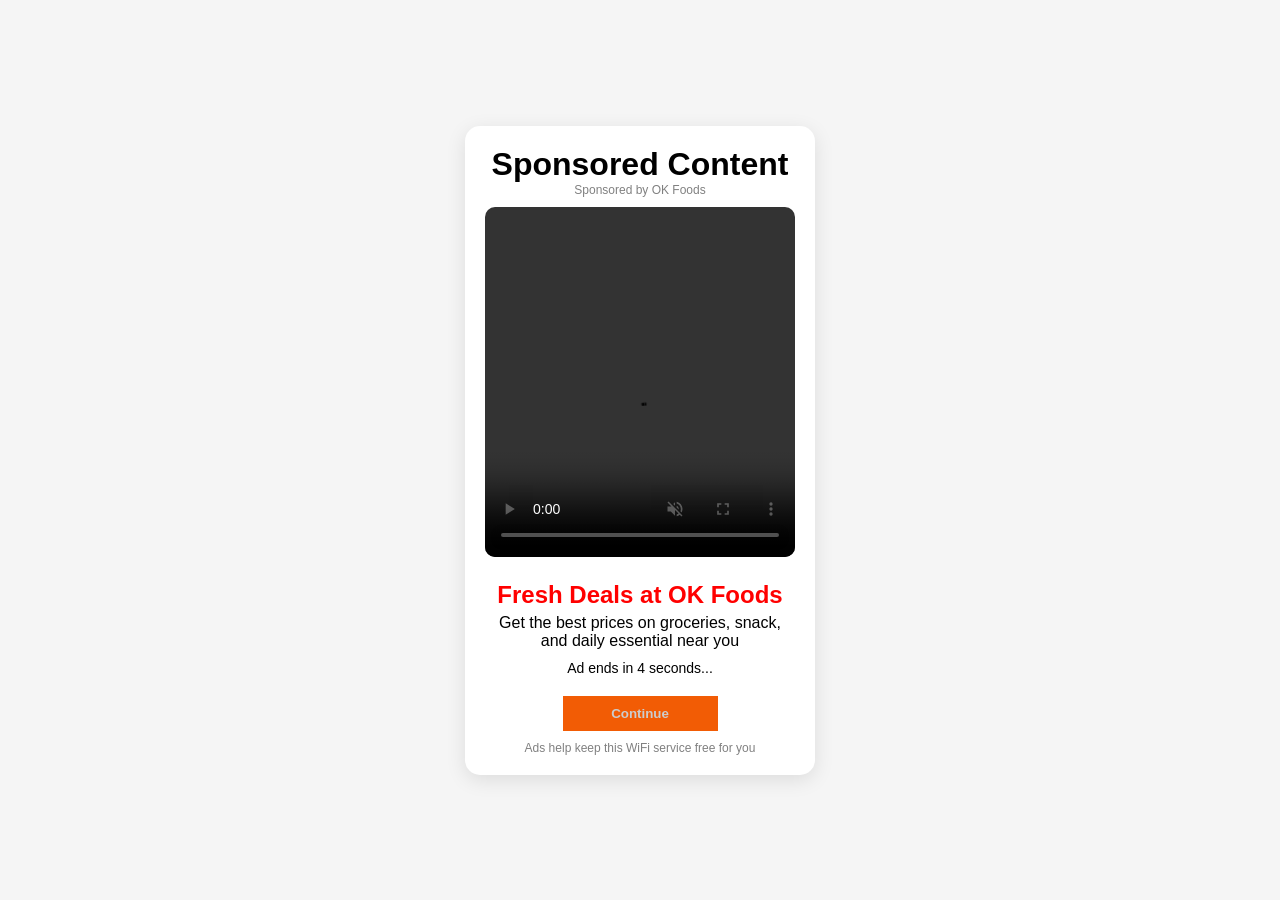
==== ad1.html @ 7e2a5020 "Inital commit - PZTL captive portal" ====
<!DOCTYPE html>
<html lang="en">
<head>
    <meta charset="UTF-8">
    <meta name="viewport" content="width=device-width, initial-scale=1.0">
    <link rel="stylesheet" href="css/style.css">
    <link rel="stylesheet" href="css/ads.css">
    <title>Advertisment</title>
</head>
<body>
   
    
    <div class="ad-container">
        <h1>Sponsored Content</h1>
        <p class="sponsored">Sponsored by OK Foods</p>

        <video controls autoplay width="500" height="350" muted>
            <source src="assets/Facebook 944511771808280(360p).MP4" type="video/mp4">
        </video>

        <h2>Fresh Deals at OK Foods</h2>

        <p>Get the best prices on groceries, snack, and daily essential near you</p>

        <p class="countdown">Ad ends in <span id="count">5</span> seconds...</p>
        <button id="continueBtn" disabled> Continue </button>

        <p class="small-note">Ads help keep this WiFi service free for you</p>

    </div>

    <script src="Javascricpt/app.js"></script>
    <script>
        let timeleft = 5;
        let btn = document.getElementById("continueBtn");

        let timer = setInterval(
            () => { 
                timeleft--; 
                document.getElementById("count").innerText = timeleft;

                if (timeleft <= 0){
                    clearInterval(timer);
                    btn.disabled = false;
                }
        }, 1000);

        btn.addEventListener("click", function(){
            setState("ad1Done");
            window.location.href ="login.html";
        })
    </script>
</body>
</html>
---- css/style.css ----
*{
    box-sizing: border-box;
    margin: 0;
    padding: 0;
}

body{
    font-family: Arial, Helvetica, sans-serif;
    font-size: normal;
    text-align: center;
    background-color: #f5f5f5;
    padding: 20px;
    overflow: hidden;
}



button{
    padding: 10px;
    width: 40%;
}
---- css/ads.css ----
body{
    margin: 0;
    font-family: Arial, Helvetica, sans-serif;
    background-color: #f5f5f5;
    display: flex;
    flex-direction: column;
    justify-content: center;
    align-items: center;
    height: 100vh;
}

.ad-container{
    background-color: white;
    padding: 20px;
    border-radius: 15px;
    width: 90%;
    max-width: 350px;
    text-align: center;
    box-shadow: 0 5px 20px rgba(0, 0, 0, 0.1);
}

.sponsored{
    font-size: 12px;
    color: gray;
}

video{
    width: 100%;
    border-radius: 10px;
    margin: 10px 0;
}

h2{
    color: red;
    padding: 5px 2px;
    margin-top: 5px;
}

.countdown{
    margin-top: 10px;
    font-size: 14px;
}

button{
    font-weight: bold;
    margin-top: 20px;
    padding: 10px;
    width: 50%;
    border: none;
    background-color: #f25c05;
    color: white;
}

button:disabled{
    color:#ccc;
}

.small-note{
    font-size: 12px;
    color: grey;
    margin-top: 10px ;
}
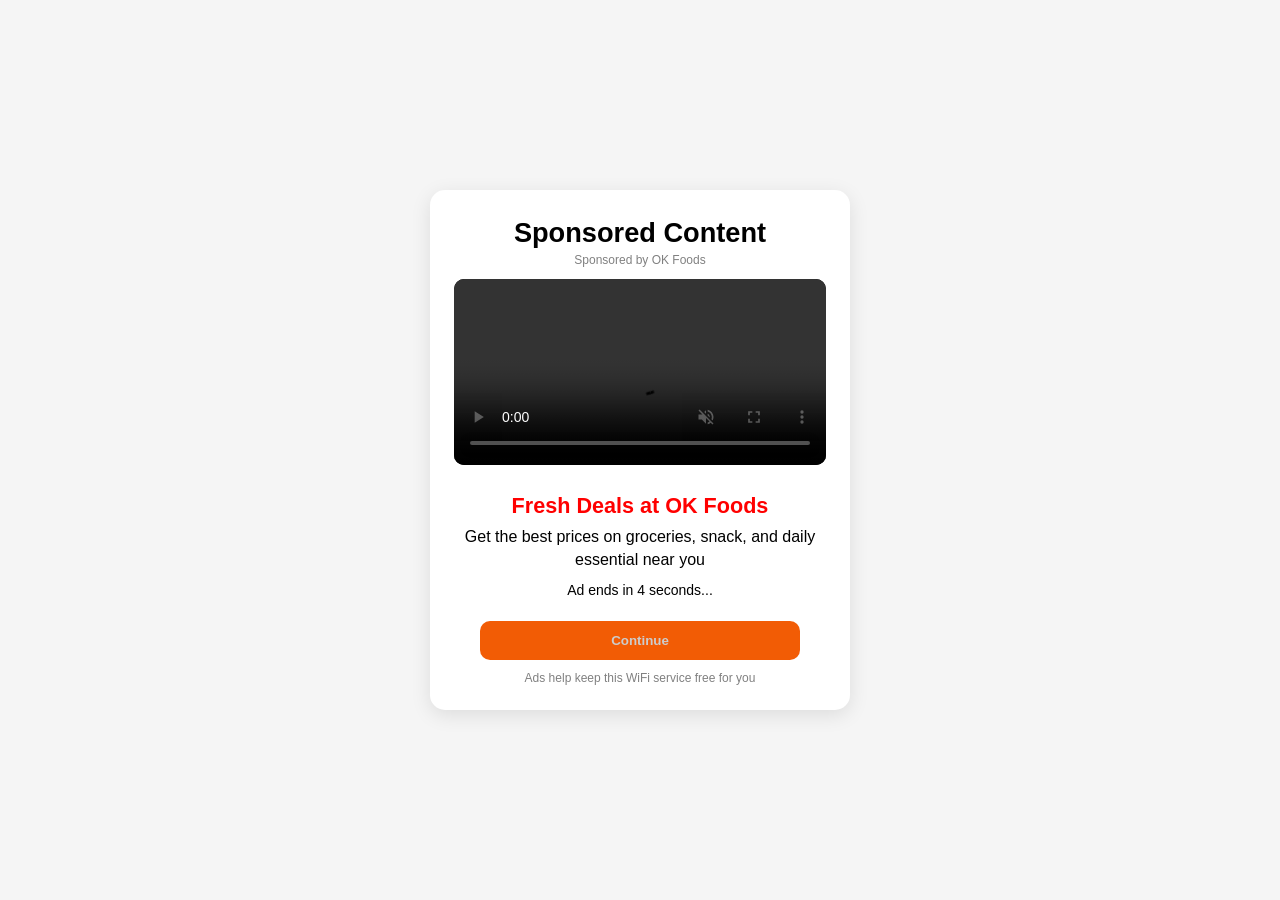
==== commit d9b90cb8: "Update the desgin of the project to be mobile responsive" ====
--- a/ad1.html
+++ b/ad1.html
@@ -14,7 +14,7 @@
         <h1>Sponsored Content</h1>
         <p class="sponsored">Sponsored by OK Foods</p>
 
-        <video controls autoplay width="500" height="350" muted>
+        <video controls autoplay muted playsinline preload="metadata">
             <source src="assets/Facebook 944511771808280(360p).MP4" type="video/mp4">
         </video>
 
@@ -51,4 +51,4 @@
         })
     </script>
 </body>
-</html>+</html>
--- a/css/style.css
+++ b/css/style.css
@@ -4,19 +4,32 @@
     padding: 0;
 }
 
+html{
+    -webkit-text-size-adjust: 100%;
+    text-size-adjust: 100%;
+}
+
 body{
     font-family: Arial, Helvetica, sans-serif;
-    font-size: normal;
+    font-size: 16px;
+    line-height: 1.4;
     text-align: center;
     background-color: #f5f5f5;
-    padding: 20px;
-    overflow: hidden;
+    padding: clamp(12px, 4vw, 20px);
+    padding-bottom: calc(clamp(12px, 4vw, 20px) + env(safe-area-inset-bottom));
+    overflow-x: hidden;
+    overflow-y: auto;
 }
 
-
+img,
+video{
+    max-width: 100%;
+    height: auto;
+}
 
 button{
     padding: 10px;
     width: 40%;
+    max-width: 320px;
+    touch-action: manipulation;
 }
-
--- a/css/ads.css
+++ b/css/ads.css
@@ -6,15 +6,19 @@
     flex-direction: column;
     justify-content: center;
     align-items: center;
-    height: 100vh;
+    min-height: 100svh;
+    height: auto;
+    padding: clamp(14px, 4vw, 24px);
+    padding-bottom: calc(clamp(14px, 4vw, 24px) + env(safe-area-inset-bottom));
+    overflow-x: hidden;
+    overflow-y: auto;
 }
 
 .ad-container{
     background-color: white;
-    padding: 20px;
+    padding: clamp(16px, 4.2vw, 24px);
     border-radius: 15px;
-    width: 90%;
-    max-width: 350px;
+    width: min(92vw, 420px);
     text-align: center;
     box-shadow: 0 5px 20px rgba(0, 0, 0, 0.1);
 }
@@ -26,14 +30,21 @@
 
 video{
     width: 100%;
+    max-height: 42svh;
+    background: #000;
     border-radius: 10px;
     margin: 10px 0;
+}
+
+h1{
+    font-size: clamp(1.25rem, 3.8vw, 1.7rem);
 }
 
 h2{
     color: red;
     padding: 5px 2px;
     margin-top: 5px;
+    font-size: clamp(1.05rem, 3.6vw, 1.35rem);
 }
 
 .countdown{
@@ -44,19 +55,23 @@
 button{
     font-weight: bold;
     margin-top: 20px;
-    padding: 10px;
-    width: 50%;
+    padding: 12px 14px;
+    width: 100%;
+    max-width: 320px;
     border: none;
     background-color: #f25c05;
     color: white;
+    border-radius: 10px;
+    cursor: pointer;
 }
 
 button:disabled{
     color:#ccc;
+    cursor: not-allowed;
 }
 
 .small-note{
     font-size: 12px;
     color: grey;
     margin-top: 10px ;
-}+}
